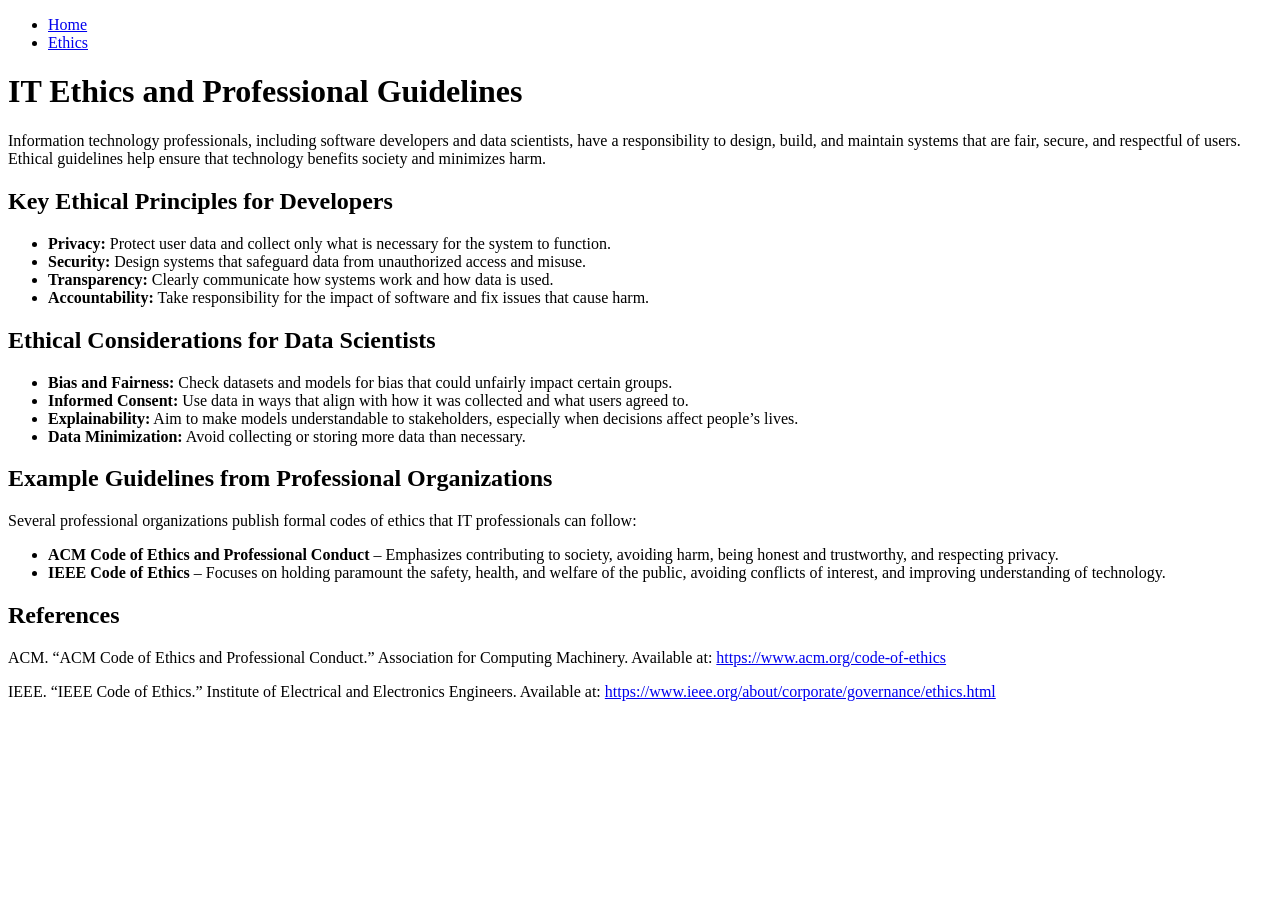
==== ethics.html @ d2f0f7a8 "Create ethics.html" ====
<!DOCTYPE html>
<html lang="en">
<head>
  <meta charset="UTF-8">
  <title>IT Ethics</title>
  <link rel="stylesheet" href="styles.css">
</head>
<body>
  <header>
    <nav class="top-nav">
      <ul>
        <li><a href="index.html">Home</a></li>
        <li><a href="ethics.html">Ethics</a></li>
      </ul>
    </nav>
  </header>

  <main>
    <h1>IT Ethics and Professional Guidelines</h1>

    <p>
      Information technology professionals, including software developers and data scientists, have a responsibility to design, build, and maintain systems that are fair, secure, and respectful of users. Ethical guidelines help ensure that technology benefits society and minimizes harm.
    </p>

    <h2>Key Ethical Principles for Developers</h2>
    <ul>
      <li><strong>Privacy:</strong> Protect user data and collect only what is necessary for the system to function.</li>
      <li><strong>Security:</strong> Design systems that safeguard data from unauthorized access and misuse.</li>
      <li><strong>Transparency:</strong> Clearly communicate how systems work and how data is used.</li>
      <li><strong>Accountability:</strong> Take responsibility for the impact of software and fix issues that cause harm.</li>
    </ul>

    <h2>Ethical Considerations for Data Scientists</h2>
    <ul>
      <li><strong>Bias and Fairness:</strong> Check datasets and models for bias that could unfairly impact certain groups.</li>
      <li><strong>Informed Consent:</strong> Use data in ways that align with how it was collected and what users agreed to.</li>
      <li><strong>Explainability:</strong> Aim to make models understandable to stakeholders, especially when decisions affect people’s lives.</li>
      <li><strong>Data Minimization:</strong> Avoid collecting or storing more data than necessary.</li>
    </ul>

    <h2>Example Guidelines from Professional Organizations</h2>
    <p>
      Several professional organizations publish formal codes of ethics that IT professionals can follow:
    </p>
    <ul>
      <li>
        <strong>ACM Code of Ethics and Professional Conduct</strong> – Emphasizes contributing to society, avoiding harm, being honest and trustworthy, and respecting privacy.
      </li>
      <li>
        <strong>IEEE Code of Ethics</strong> – Focuses on holding paramount the safety, health, and welfare of the public, avoiding conflicts of interest, and improving understanding of technology.
      </li>
    </ul>

    <h2>References</h2>
    <p>
      ACM. “ACM Code of Ethics and Professional Conduct.” Association for Computing Machinery.  
      Available at: <a href="https://www.acm.org/code-of-ethics" target="_blank">https://www.acm.org/code-of-ethics</a>
    </p>
    <p>
      IEEE. “IEEE Code of Ethics.” Institute of Electrical and Electronics Engineers.  
      Available at: <a href="https://www.ieee.org/about/corporate/governance/ethics.html" target="_blank">https://www.ieee.org/about/corporate/governance/ethics.html</a>
    </p>
  </main>
</body>
</html>
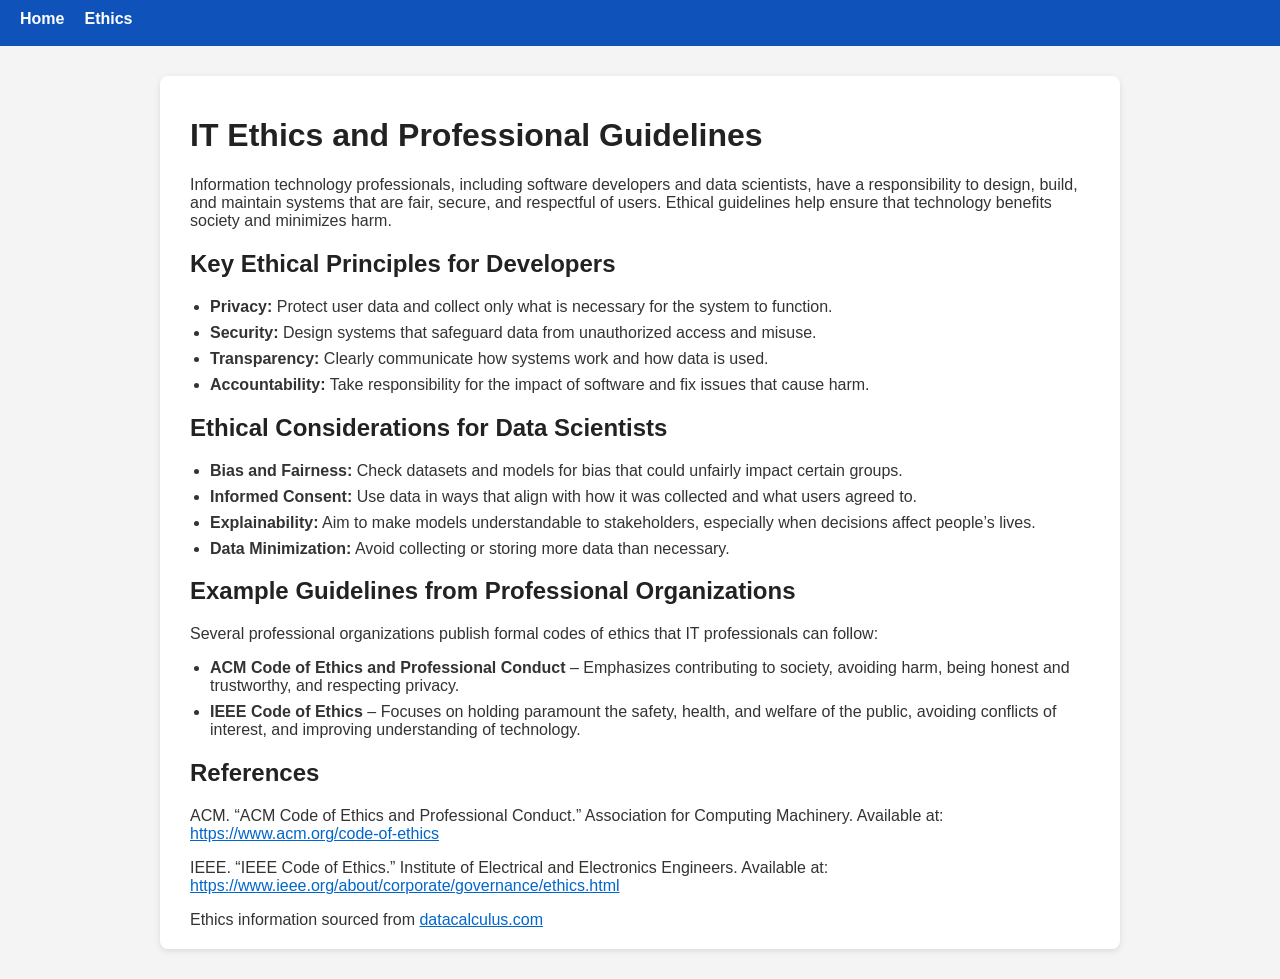
==== commit a11884e5: "Update ethics.html" ====
--- a/ethics.html
+++ b/ethics.html
@@ -60,6 +60,11 @@
       IEEE. “IEEE Code of Ethics.” Institute of Electrical and Electronics Engineers.  
       Available at: <a href="https://www.ieee.org/about/corporate/governance/ethics.html" target="_blank">https://www.ieee.org/about/corporate/governance/ethics.html</a>
     </p>
+
+    <div class="info-box">
+  Ethics information sourced from <a href="https://datacalculus.com" target="_blank">datacalculus.com</a>
+</div>
+
   </main>
 </body>
 </html>
--- a/styles.css
+++ b/styles.css
@@ -0,0 +1,69 @@
+/* General page styling */
+body {
+  margin: 0;
+  padding: 0;
+  font-family: Arial, Helvetica, sans-serif;
+  background-color: #f4f4f4;
+  color: #333;
+}
+
+/* Header and navigation bar */
+header {
+  background-color: #0f52ba;
+  padding: 10px 20px;
+}
+
+.top-nav ul {
+  list-style: none;
+  margin: 0;
+  padding: 0;
+  display: flex;
+  gap: 20px;
+}
+
+.top-nav li {
+  display: inline;
+}
+
+.top-nav a {
+  color: #ffffff;
+  text-decoration: none;
+  font-weight: bold;
+}
+
+.top-nav a:hover {
+  text-decoration: underline;
+}
+
+/* Main content area */
+main {
+  max-width: 900px;
+  margin: 30px auto;
+  background-color: #ffffff;
+  padding: 20px 30px;
+  border-radius: 8px;
+  box-shadow: 0 2px 6px rgba(0, 0, 0, 0.1);
+}
+
+/* Headings */
+h1, h2 {
+  color: #222;
+}
+
+/* Lists */
+ul {
+  padding-left: 20px;
+}
+
+li {
+  margin-bottom: 8px;
+}
+
+/* Links in content */
+main a {
+  color: #0066cc;
+}
+
+main a:hover {
+  text-decoration: underline;
+}
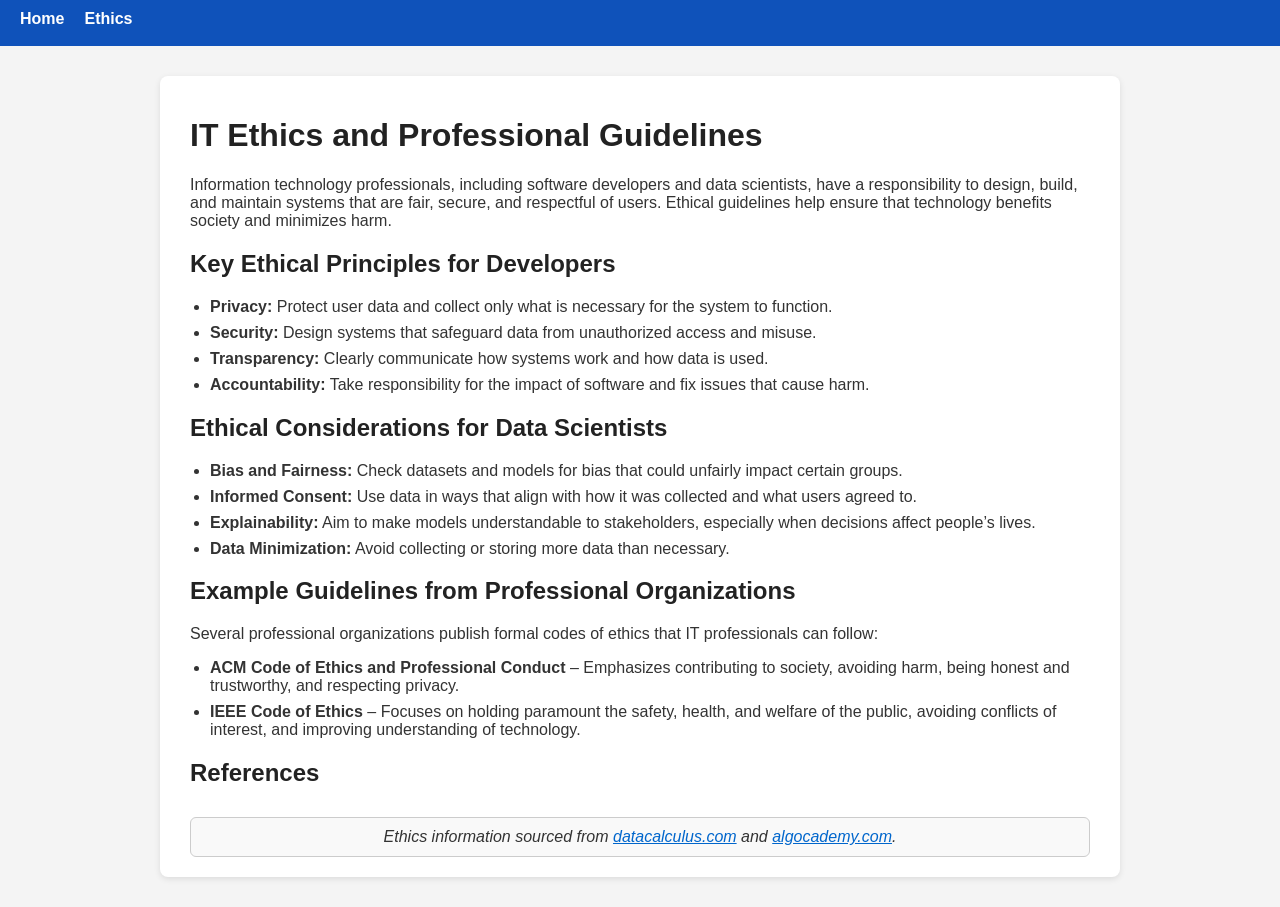
==== commit 9ada946f: "Update ethics.html" ====
--- a/ethics.html
+++ b/ethics.html
@@ -52,17 +52,11 @@
     </ul>
 
     <h2>References</h2>
-    <p>
-      ACM. “ACM Code of Ethics and Professional Conduct.” Association for Computing Machinery.  
-      Available at: <a href="https://www.acm.org/code-of-ethics" target="_blank">https://www.acm.org/code-of-ethics</a>
-    </p>
-    <p>
-      IEEE. “IEEE Code of Ethics.” Institute of Electrical and Electronics Engineers.  
-      Available at: <a href="https://www.ieee.org/about/corporate/governance/ethics.html" target="_blank">https://www.ieee.org/about/corporate/governance/ethics.html</a>
-    </p>
-
     <div class="info-box">
-  Ethics information sourced from <a href="https://datacalculus.com" target="_blank">datacalculus.com</a>
+  Ethics information sourced from 
+  <a href="https://datacalculus.com" target="_blank">datacalculus.com</a> 
+  and 
+  <a href="https://algocademy.com" target="_blank">algocademy.com</a>.
 </div>
 
   </main>
--- a/styles.css
+++ b/styles.css
@@ -67,3 +67,13 @@
 main a:hover {
   text-decoration: underline;
 }
+
+.info-box {
+  border: 1px solid #ccc;
+  padding: 10px 15px;
+  margin-top: 30px;
+  background-color: #f9f9f9;
+  font-style: italic;
+  text-align: center;
+  border-radius: 6px;
+}
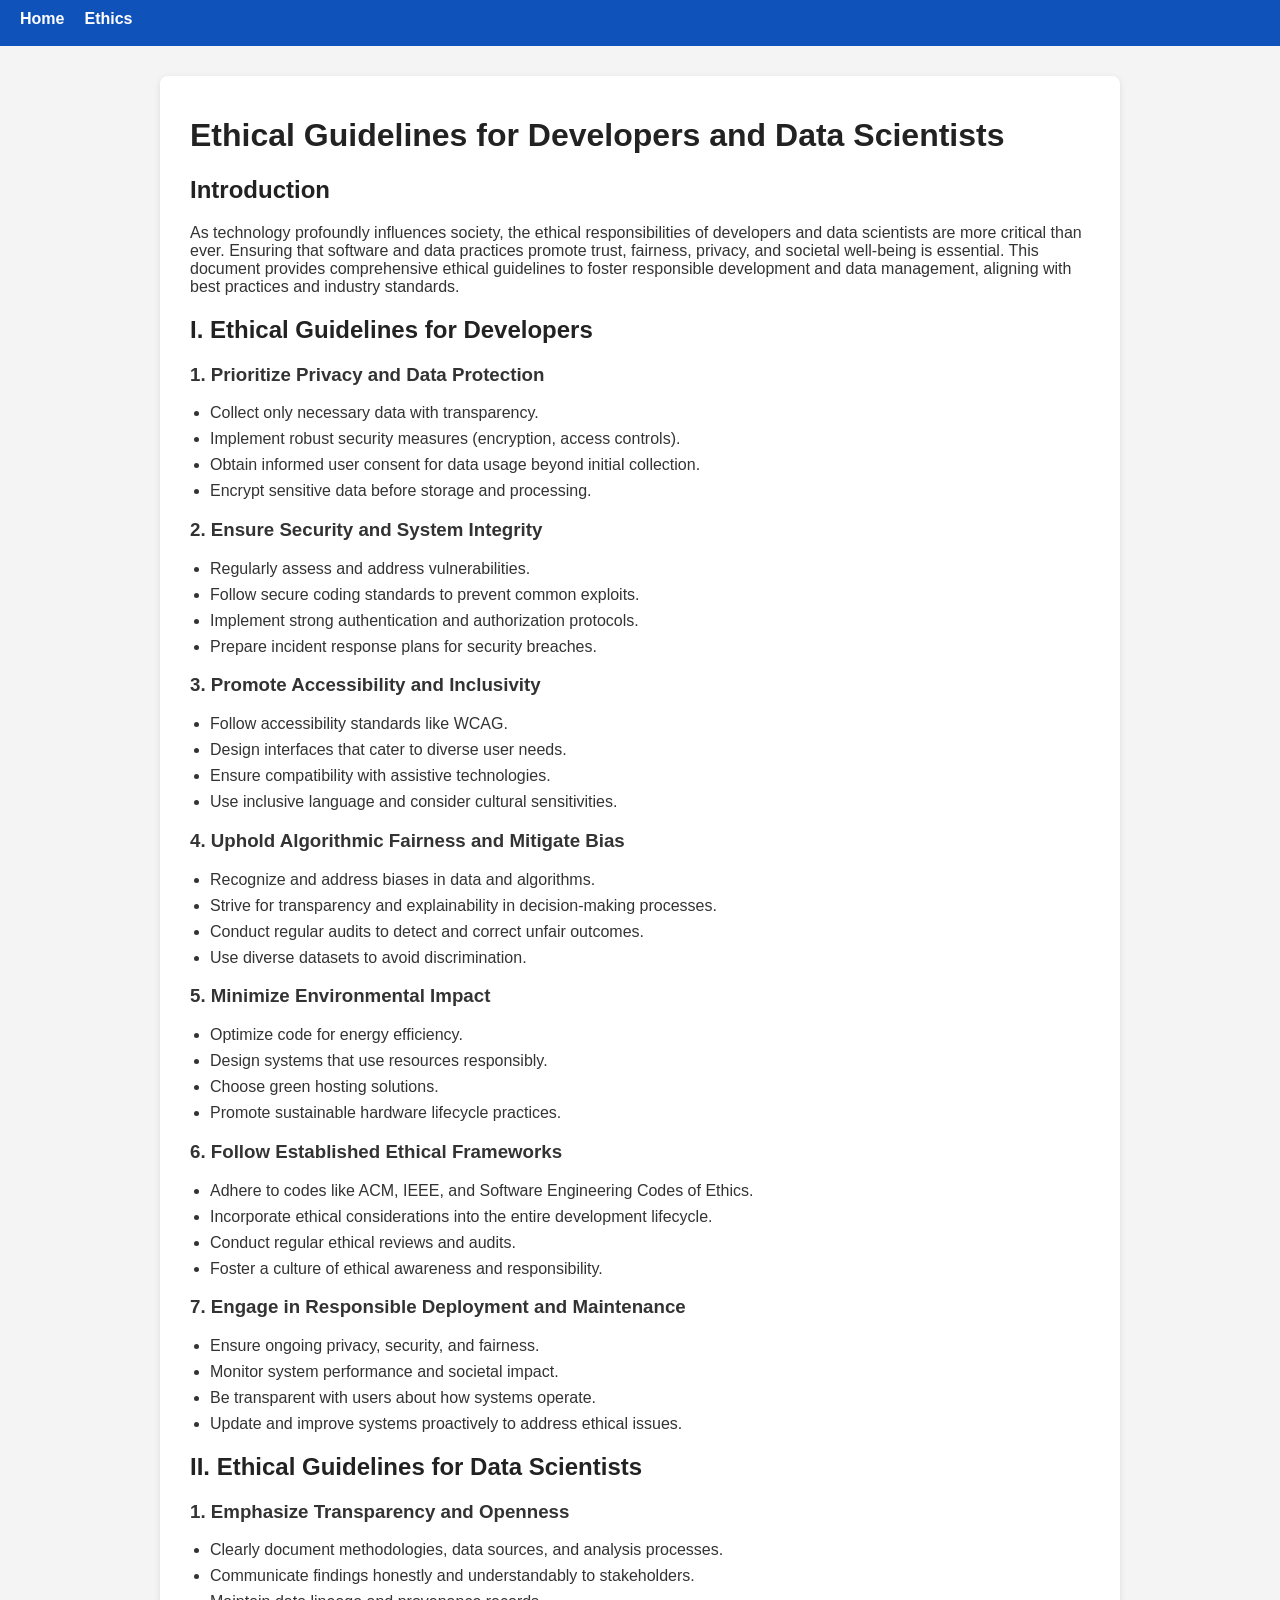
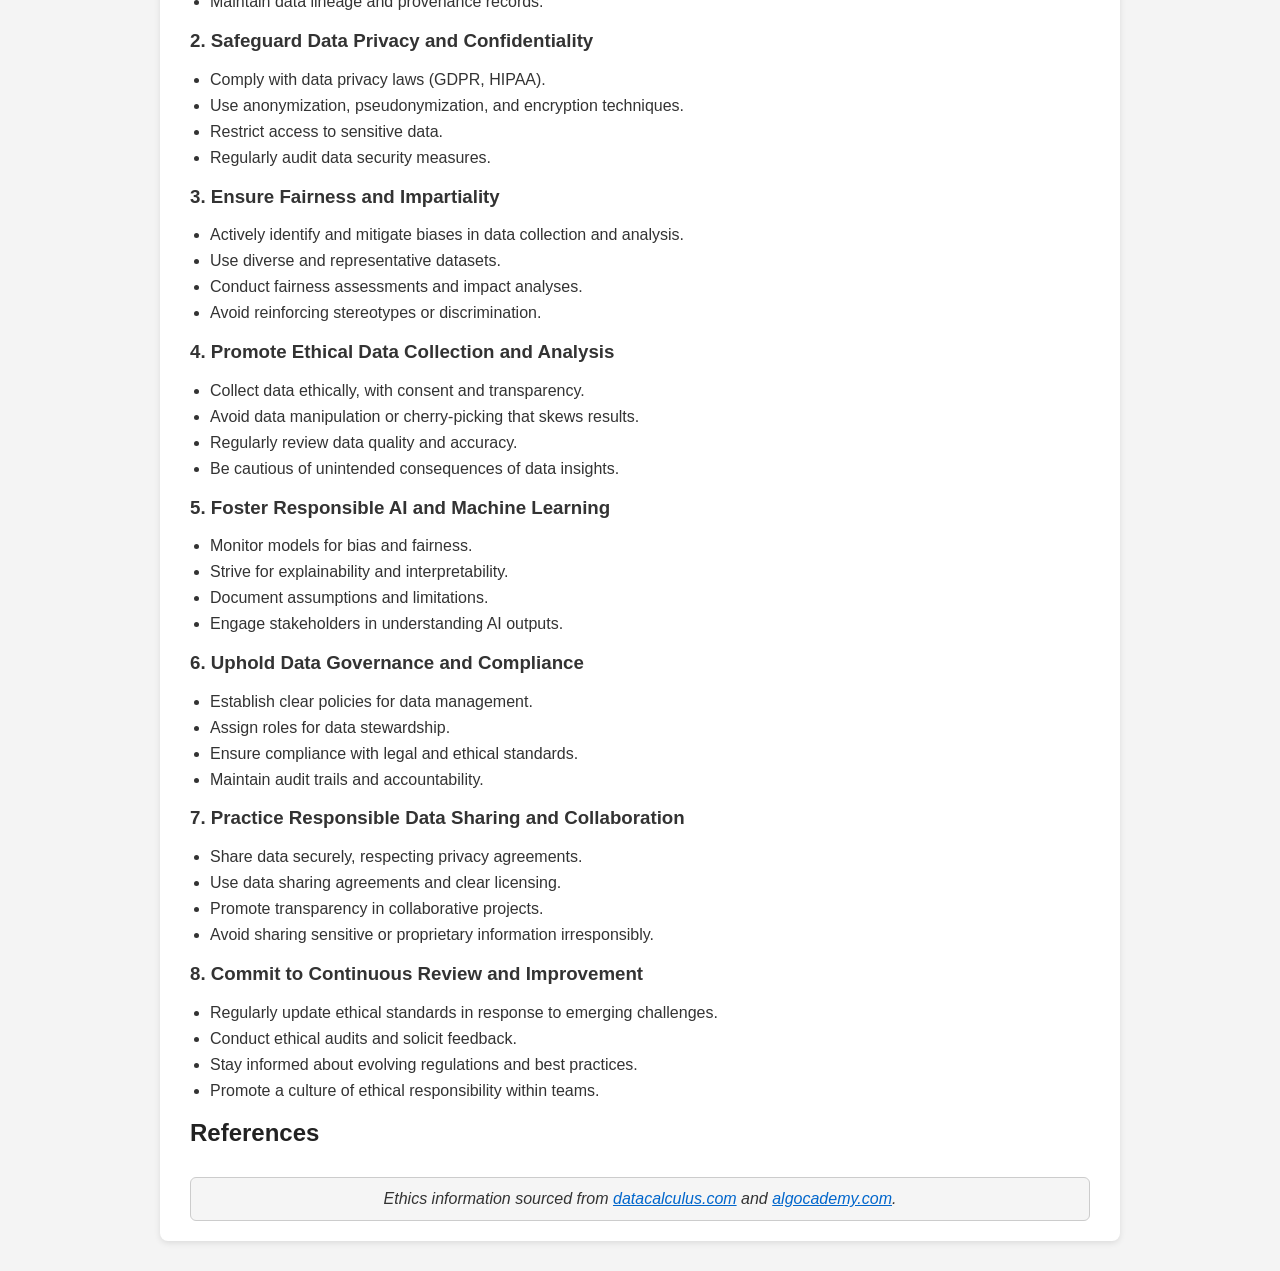
==== commit 7c7779fd: "Update ethics.html" ====
--- a/ethics.html
+++ b/ethics.html
@@ -16,40 +16,135 @@
   </header>
 
   <main>
-    <h1>IT Ethics and Professional Guidelines</h1>
+    <h1>Ethical Guidelines for Developers and Data Scientists</h1>
 
-    <p>
-      Information technology professionals, including software developers and data scientists, have a responsibility to design, build, and maintain systems that are fair, secure, and respectful of users. Ethical guidelines help ensure that technology benefits society and minimizes harm.
-    </p>
+  <h2>Introduction</h2>
+  <p>
+    As technology profoundly influences society, the ethical responsibilities of developers and data scientists are more critical than ever. Ensuring that software and data practices promote trust, fairness, privacy, and societal well-being is essential. This document provides comprehensive ethical guidelines to foster responsible development and data management, aligning with best practices and industry standards.
+  </p>
 
-    <h2>Key Ethical Principles for Developers</h2>
-    <ul>
-      <li><strong>Privacy:</strong> Protect user data and collect only what is necessary for the system to function.</li>
-      <li><strong>Security:</strong> Design systems that safeguard data from unauthorized access and misuse.</li>
-      <li><strong>Transparency:</strong> Clearly communicate how systems work and how data is used.</li>
-      <li><strong>Accountability:</strong> Take responsibility for the impact of software and fix issues that cause harm.</li>
-    </ul>
+  <h2>I. Ethical Guidelines for Developers</h2>
 
-    <h2>Ethical Considerations for Data Scientists</h2>
-    <ul>
-      <li><strong>Bias and Fairness:</strong> Check datasets and models for bias that could unfairly impact certain groups.</li>
-      <li><strong>Informed Consent:</strong> Use data in ways that align with how it was collected and what users agreed to.</li>
-      <li><strong>Explainability:</strong> Aim to make models understandable to stakeholders, especially when decisions affect people’s lives.</li>
-      <li><strong>Data Minimization:</strong> Avoid collecting or storing more data than necessary.</li>
-    </ul>
+  <h3>1. Prioritize Privacy and Data Protection</h3>
+  <ul>
+    <li>Collect only necessary data with transparency.</li>
+    <li>Implement robust security measures (encryption, access controls).</li>
+    <li>Obtain informed user consent for data usage beyond initial collection.</li>
+    <li>Encrypt sensitive data before storage and processing.</li>
+  </ul>
 
-    <h2>Example Guidelines from Professional Organizations</h2>
-    <p>
-      Several professional organizations publish formal codes of ethics that IT professionals can follow:
-    </p>
-    <ul>
-      <li>
-        <strong>ACM Code of Ethics and Professional Conduct</strong> – Emphasizes contributing to society, avoiding harm, being honest and trustworthy, and respecting privacy.
-      </li>
-      <li>
-        <strong>IEEE Code of Ethics</strong> – Focuses on holding paramount the safety, health, and welfare of the public, avoiding conflicts of interest, and improving understanding of technology.
-      </li>
-    </ul>
+  <h3>2. Ensure Security and System Integrity</h3>
+  <ul>
+    <li>Regularly assess and address vulnerabilities.</li>
+    <li>Follow secure coding standards to prevent common exploits.</li>
+    <li>Implement strong authentication and authorization protocols.</li>
+    <li>Prepare incident response plans for security breaches.</li>
+  </ul>
+
+  <h3>3. Promote Accessibility and Inclusivity</h3>
+  <ul>
+    <li>Follow accessibility standards like WCAG.</li>
+    <li>Design interfaces that cater to diverse user needs.</li>
+    <li>Ensure compatibility with assistive technologies.</li>
+    <li>Use inclusive language and consider cultural sensitivities.</li>
+  </ul>
+
+  <h3>4. Uphold Algorithmic Fairness and Mitigate Bias</h3>
+  <ul>
+    <li>Recognize and address biases in data and algorithms.</li>
+    <li>Strive for transparency and explainability in decision-making processes.</li>
+    <li>Conduct regular audits to detect and correct unfair outcomes.</li>
+    <li>Use diverse datasets to avoid discrimination.</li>
+  </ul>
+
+  <h3>5. Minimize Environmental Impact</h3>
+  <ul>
+    <li>Optimize code for energy efficiency.</li>
+    <li>Design systems that use resources responsibly.</li>
+    <li>Choose green hosting solutions.</li>
+    <li>Promote sustainable hardware lifecycle practices.</li>
+  </ul>
+
+  <h3>6. Follow Established Ethical Frameworks</h3>
+  <ul>
+    <li>Adhere to codes like ACM, IEEE, and Software Engineering Codes of Ethics.</li>
+    <li>Incorporate ethical considerations into the entire development lifecycle.</li>
+    <li>Conduct regular ethical reviews and audits.</li>
+    <li>Foster a culture of ethical awareness and responsibility.</li>
+  </ul>
+
+  <h3>7. Engage in Responsible Deployment and Maintenance</h3>
+  <ul>
+    <li>Ensure ongoing privacy, security, and fairness.</li>
+    <li>Monitor system performance and societal impact.</li>
+    <li>Be transparent with users about how systems operate.</li>
+    <li>Update and improve systems proactively to address ethical issues.</li>
+  </ul>
+
+  <h2>II. Ethical Guidelines for Data Scientists</h2>
+
+  <h3>1. Emphasize Transparency and Openness</h3>
+  <ul>
+    <li>Clearly document methodologies, data sources, and analysis processes.</li>
+    <li>Communicate findings honestly and understandably to stakeholders.</li>
+    <li>Maintain data lineage and provenance records.</li>
+  </ul>
+
+  <h3>2. Safeguard Data Privacy and Confidentiality</h3>
+  <ul>
+    <li>Comply with data privacy laws (GDPR, HIPAA).</li>
+    <li>Use anonymization, pseudonymization, and encryption techniques.</li>
+    <li>Restrict access to sensitive data.</li>
+    <li>Regularly audit data security measures.</li>
+  </ul>
+
+  <h3>3. Ensure Fairness and Impartiality</h3>
+  <ul>
+    <li>Actively identify and mitigate biases in data collection and analysis.</li>
+    <li>Use diverse and representative datasets.</li>
+    <li>Conduct fairness assessments and impact analyses.</li>
+    <li>Avoid reinforcing stereotypes or discrimination.</li>
+  </ul>
+
+  <h3>4. Promote Ethical Data Collection and Analysis</h3>
+  <ul>
+    <li>Collect data ethically, with consent and transparency.</li>
+    <li>Avoid data manipulation or cherry-picking that skews results.</li>
+    <li>Regularly review data quality and accuracy.</li>
+    <li>Be cautious of unintended consequences of data insights.</li>
+  </ul>
+
+  <h3>5. Foster Responsible AI and Machine Learning</h3>
+  <ul>
+    <li>Monitor models for bias and fairness.</li>
+    <li>Strive for explainability and interpretability.</li>
+    <li>Document assumptions and limitations.</li>
+    <li>Engage stakeholders in understanding AI outputs.</li>
+  </ul>
+
+  <h3>6. Uphold Data Governance and Compliance</h3>
+  <ul>
+    <li>Establish clear policies for data management.</li>
+    <li>Assign roles for data stewardship.</li>
+    <li>Ensure compliance with legal and ethical standards.</li>
+    <li>Maintain audit trails and accountability.</li>
+  </ul>
+
+  <h3>7. Practice Responsible Data Sharing and Collaboration</h3>
+  <ul>
+    <li>Share data securely, respecting privacy agreements.</li>
+    <li>Use data sharing agreements and clear licensing.</li>
+    <li>Promote transparency in collaborative projects.</li>
+    <li>Avoid sharing sensitive or proprietary information irresponsibly.</li>
+  </ul>
+
+  <h3>8. Commit to Continuous Review and Improvement</h3>
+  <ul>
+    <li>Regularly update ethical standards in response to emerging challenges.</li>
+    <li>Conduct ethical audits and solicit feedback.</li>
+    <li>Stay informed about evolving regulations and best practices.</li>
+    <li>Promote a culture of ethical responsibility within teams.</li>
+  </ul>
 
     <h2>References</h2>
     <div class="info-box">
--- a/styles.css
+++ b/styles.css
@@ -70,10 +70,11 @@
 
 .info-box {
   border: 1px solid #ccc;
-  padding: 10px 15px;
+  background-color: #f5f5f5;
+  padding: 12px 18px;
   margin-top: 30px;
-  background-color: #f9f9f9;
+  text-align: center;
   font-style: italic;
-  text-align: center;
   border-radius: 6px;
 }
+
